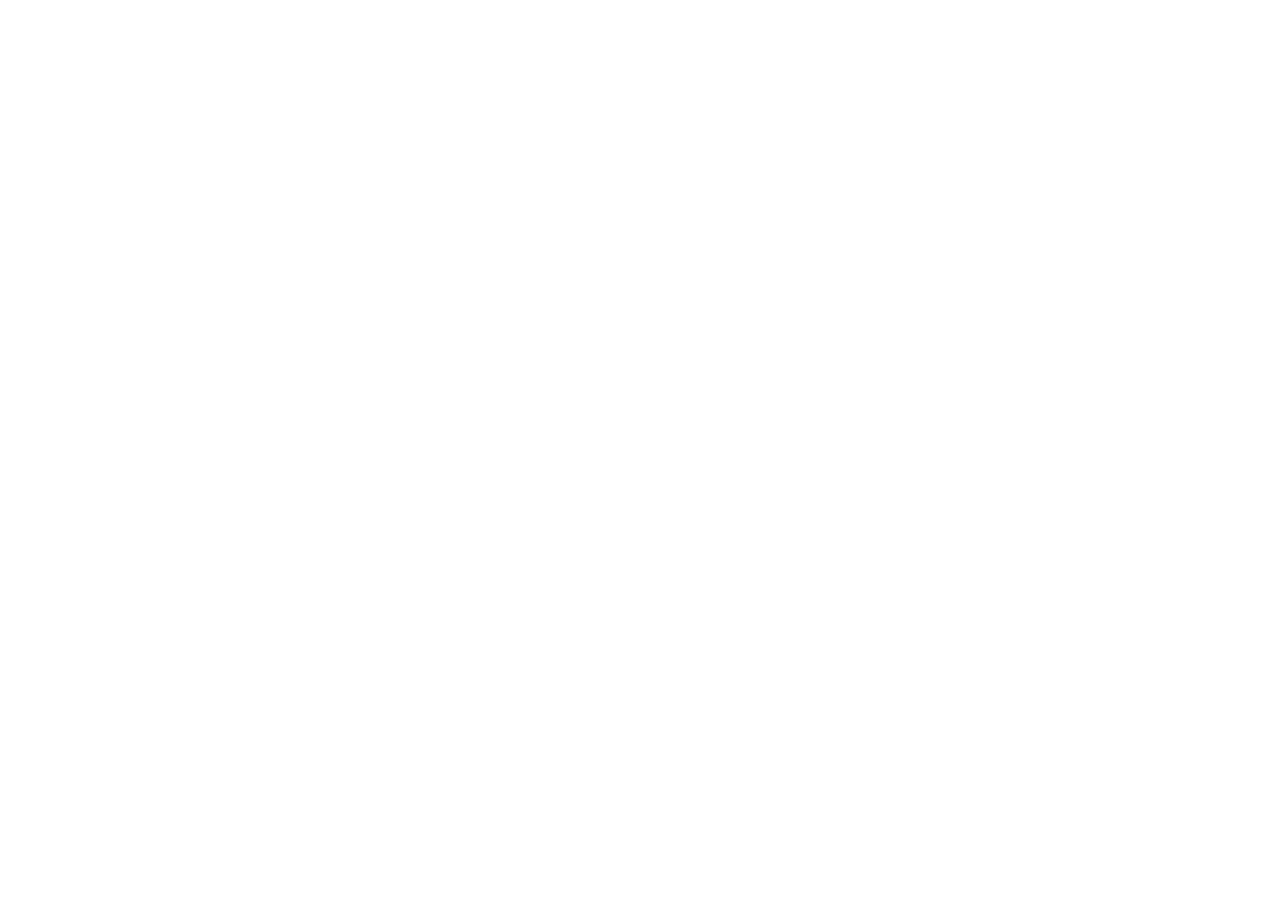
==== index.html @ a1ae839c "primeiro commit do HTML" ====
<!DOCTYPE html>
<html lang="en">
<head>
    <meta charset="UTF-8">
    <meta name="viewport" content="width=device-width, initial-scale=1.0">
    <title>Feedback</title>
</head>
<body>
    
</body>
</html>
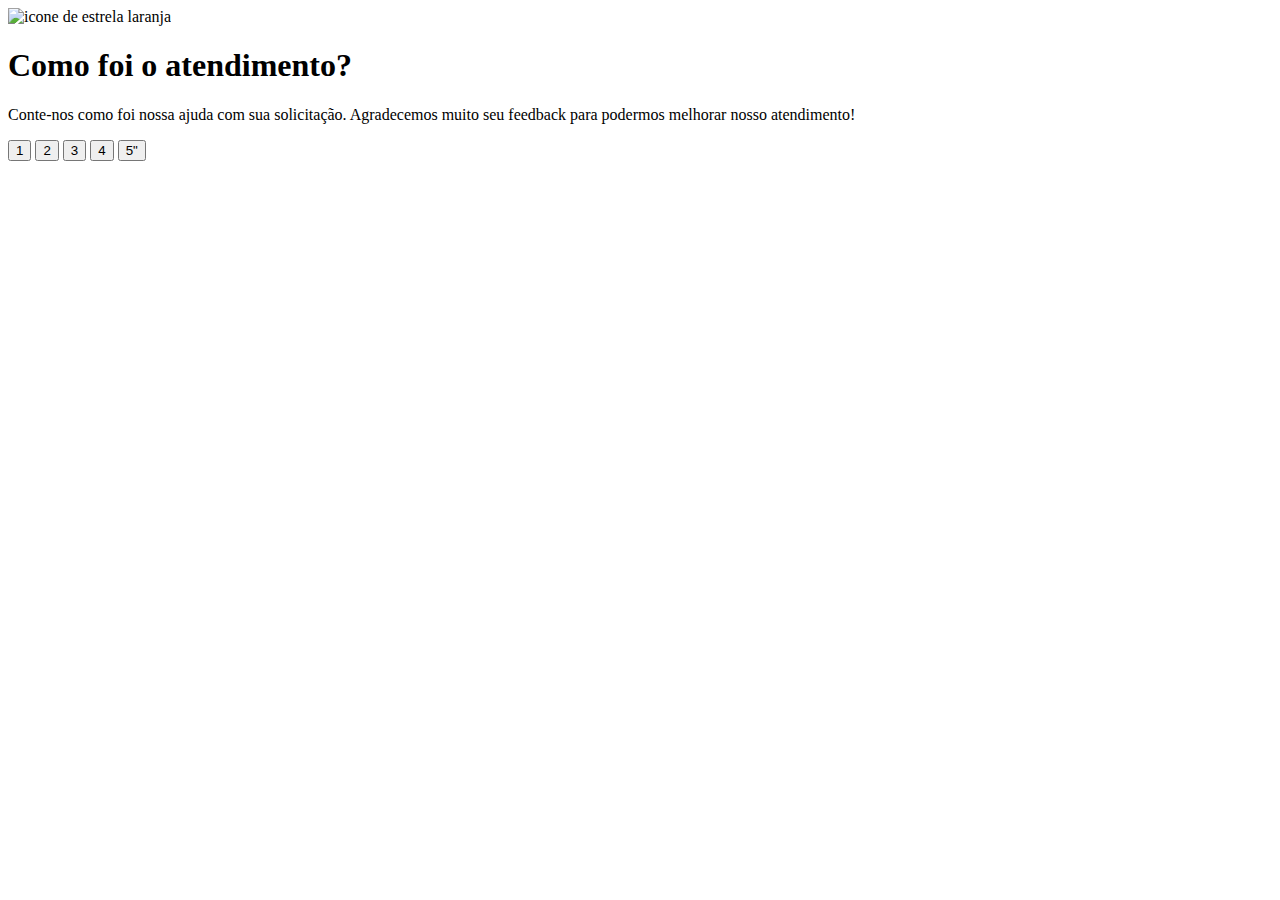
==== commit 17ba85a2: "segundo commit do html" ====
--- a/index.html
+++ b/index.html
@@ -6,6 +6,24 @@
     <title>Feedback</title>
 </head>
 <body>
-    
+    <div class="card">
+        <div>
+            <img src="./images/icon-star.svg" alt="icone de estrela laranja">
+        </div>
+
+        <h1>Como foi o atendimento?</h1>
+
+        <p>Conte-nos como foi nossa ajuda com sua solicitação. Agradecemos muito seu feedback 
+            para podermos melhorar nosso atendimento!</p>
+
+            <div>
+                <button>1</button>
+                <button>2</button>
+                <button>3</button>
+                <button>4</button>
+                <button>5"</button>
+            </div>
+
+    </div>
 </body>
 </html>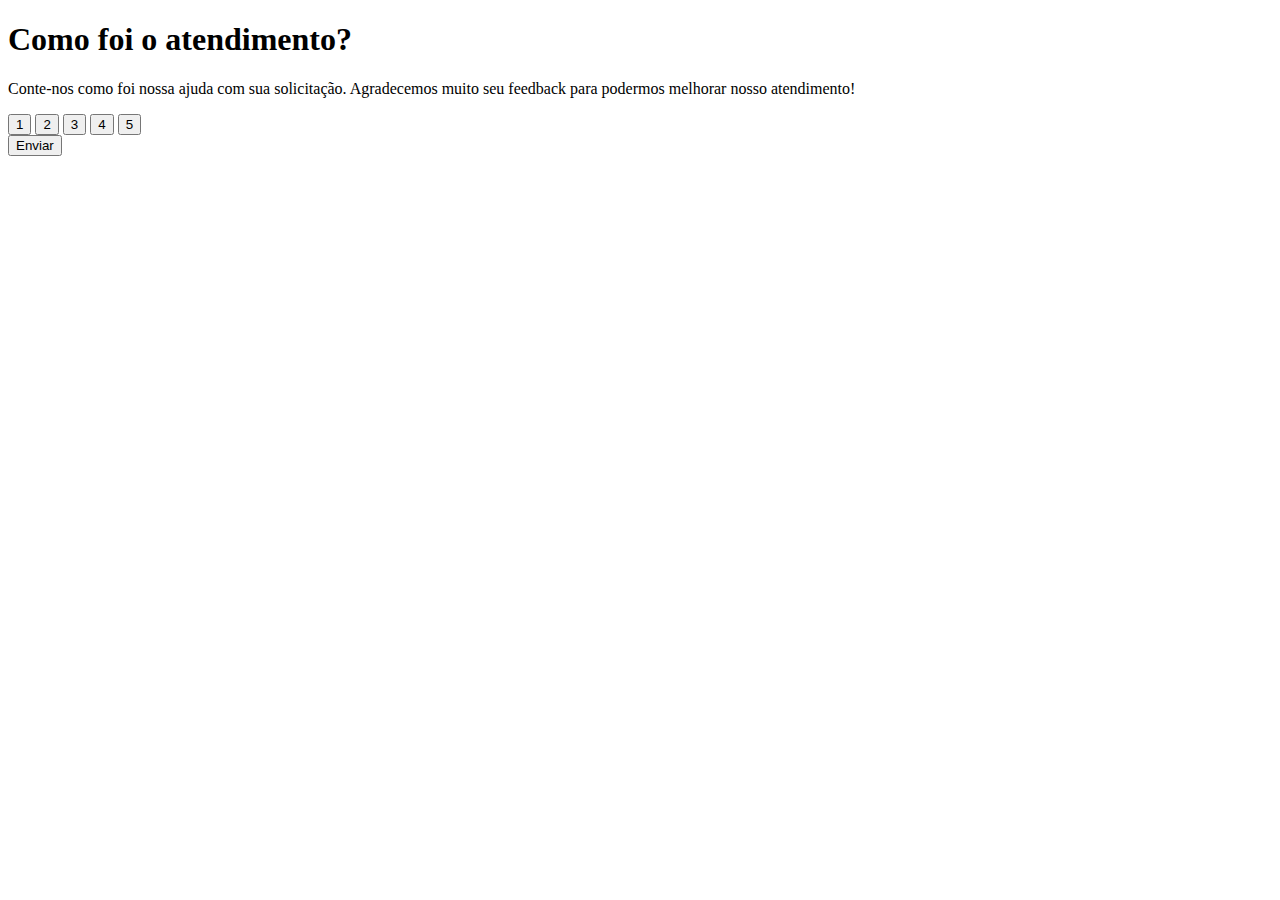
==== commit badde825: "terceiro commit do html" ====
--- a/index.html
+++ b/index.html
@@ -7,7 +7,7 @@
 </head>
 <body>
     <div class="card">
-        <div>
+        <div class="estrela>
             <img src="./images/icon-star.svg" alt="icone de estrela laranja">
         </div>
 
@@ -16,14 +16,15 @@
         <p>Conte-nos como foi nossa ajuda com sua solicitação. Agradecemos muito seu feedback 
             para podermos melhorar nosso atendimento!</p>
 
-            <div>
+            <div class="notas">
                 <button>1</button>
                 <button>2</button>
                 <button>3</button>
                 <button>4</button>
-                <button>5"</button>
+                <button>5</button>
             </div>
 
+            <button>Enviar</button>
     </div>
 </body>
 </html>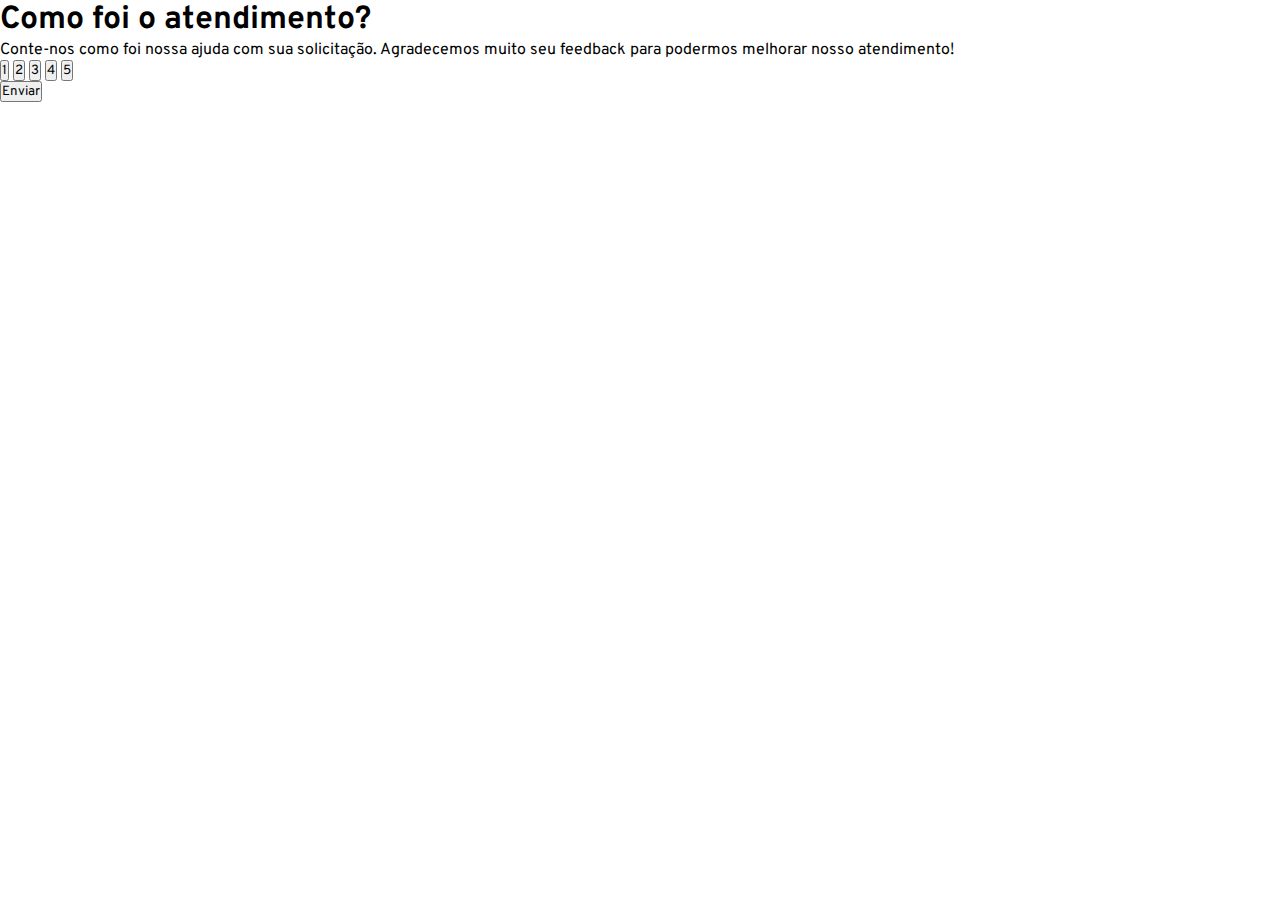
==== commit 9a49861d: "quarto commit do html e primeiro do CSS" ====
--- a/index.html
+++ b/index.html
@@ -3,6 +3,10 @@
 <head>
     <meta charset="UTF-8">
     <meta name="viewport" content="width=device-width, initial-scale=1.0">
+    <link rel="stylesheet" href="style.css">
+    <link rel="preconnect" href="https://fonts.googleapis.com">
+    <link rel="preconnect" href="https://fonts.gstatic.com" crossorigin>
+    <link href="https://fonts.googleapis.com/css2?family=Overpass:ital,wght@0,100..900;1,100..900&display=swap" rel="stylesheet">
     <title>Feedback</title>
 </head>
 <body>
--- a/style.css
+++ b/style.css
@@ -0,0 +1,6 @@
+* {
+    margin: 0;
+    padding: 0;
+    box-sizing: border-box;
+    font-family: "Overpass", sans-serif;
+}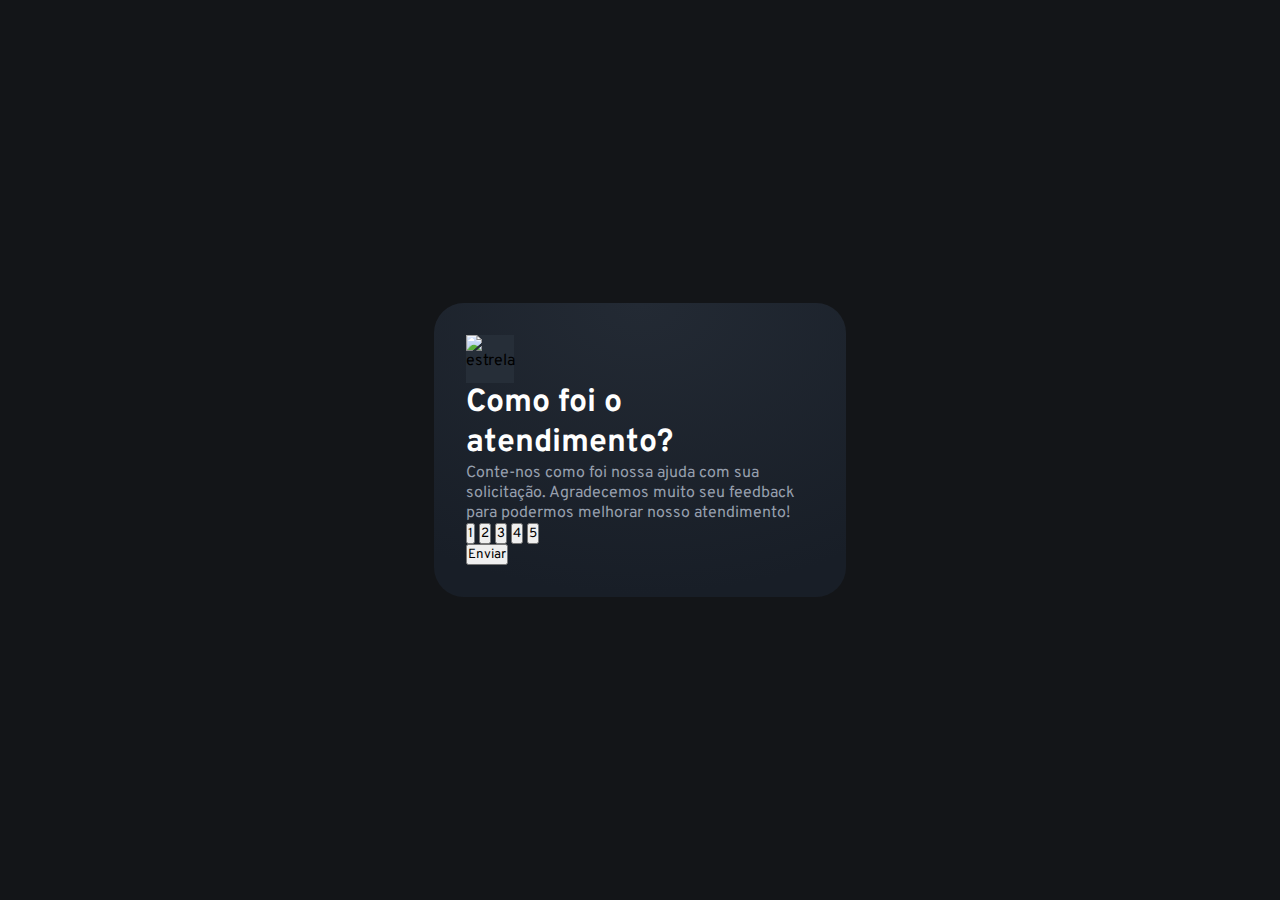
==== commit 48a2e8e2: "terceiro commit do CSS" ====
--- a/index.html
+++ b/index.html
@@ -11,8 +11,8 @@
 </head>
 <body>
     <div class="card">
-        <div class="estrela>
-            <img src="./images/icon-star.svg" alt="icone de estrela laranja">
+        <div class="estrela">
+            <img src="./images/icon-star.svg" alt="estrela">
         </div>
 
         <h1>Como foi o atendimento?</h1>
--- a/style.css
+++ b/style.css
@@ -3,4 +3,45 @@
     padding: 0;
     box-sizing: border-box;
     font-family: "Overpass", sans-serif;
+}
+
+:root {
+    --dark-blue: #262e38;
+    --light-gray: #969fad;
+    --medium-gray: #7c8798;
+    --orange: #fc7614;
+    --white: #FFF;
+    --very-dark-blue: #131518;
+    --black-gradient: radial-gradient(98.96% 98.96% at 50% 0%, #232a34 0%, #181e27 100%);
+}
+
+body {
+    background-color: var(--very-dark-blue);
+    height: 100svh;
+
+    display: flex;
+    justify-content: center;
+    align-items: center;
+    
+}
+
+.card {
+    background: var(--black-gradient);
+    max-width: 412px;
+    padding: 32px;
+    border-radius: 30px;    
+}
+
+.card h1 {
+    color: var(--white);
+}
+
+.card p {
+    color: var(--light-gray);
+}
+
+.estrela {
+    background-color: var(--dark-blue);
+    width: 48px;
+    height: 48px;
 }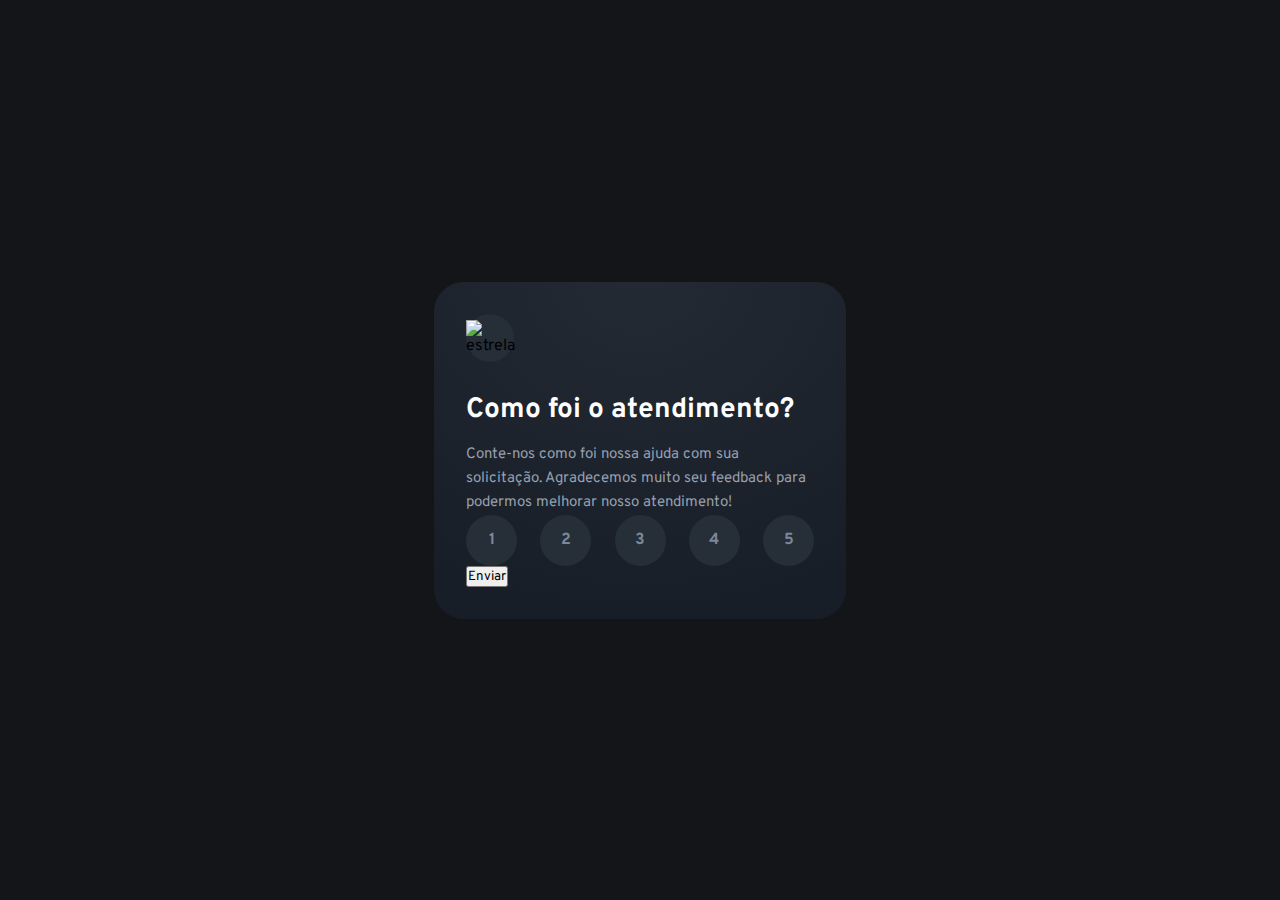
==== commit 0dcc81dd: "quinto commit do CSS" ====
--- a/index.html
+++ b/index.html
@@ -12,7 +12,7 @@
 <body>
     <div class="card">
         <div class="estrela">
-            <img src="./images/icon-star.svg" alt="estrela">
+            <img src="./images/icon-star.svg" alt="estrela">    
         </div>
 
         <h1>Como foi o atendimento?</h1>
@@ -20,7 +20,7 @@
         <p>Conte-nos como foi nossa ajuda com sua solicitação. Agradecemos muito seu feedback 
             para podermos melhorar nosso atendimento!</p>
 
-            <div class="notas">
+            <div class="botoes">
                 <button>1</button>
                 <button>2</button>
                 <button>3</button>
--- a/style.css
+++ b/style.css
@@ -3,6 +3,7 @@
     padding: 0;
     box-sizing: border-box;
     font-family: "Overpass", sans-serif;
+    -webkit-font-smoothing: antialiased;
 }
 
 :root {
@@ -32,16 +33,50 @@
     border-radius: 30px;    
 }
 
-.card h1 {
-    color: var(--white);
-}
-
-.card p {
-    color: var(--light-gray);
-}
 
 .estrela {
     background-color: var(--dark-blue);
     width: 48px;
     height: 48px;
-}+
+    display: flex;
+    justify-content: center;
+    align-items: center;
+
+    border-radius: 50%;
+
+    margin-bottom: 30px;
+}
+
+.card h1 {
+    color: var(--white);
+    font-size: 28px;
+    margin-bottom: 15px;
+}
+
+.card p {
+    color: var(--light-gray);
+    font-size: 15px;
+    line-height: 24px;
+}
+
+.botoes {
+    display: flex;
+    justify-content: space-between;
+}
+
+.botoes button {
+    width: 51px;
+    height: 51px;
+    font-size: 16px;
+    font-weight: 700;
+    line-height: 24px;
+    border-radius: 50%;
+    border: none;
+    color: var(--medium-gray);
+    background-color: var(--dark-blue);
+}
+
+.botoes button:hover{
+    
+}
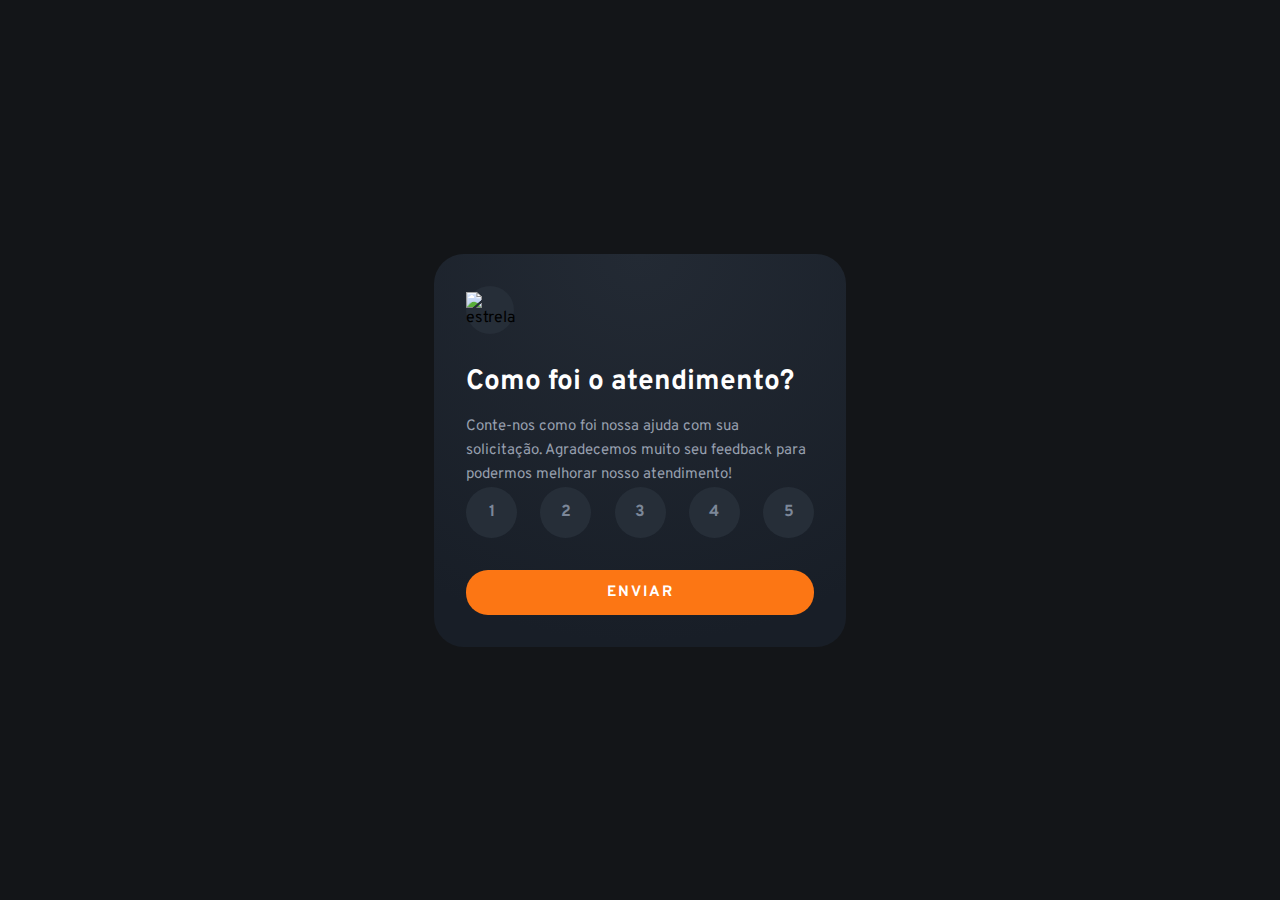
==== commit fe857b37: "quinto commit do html e 7 commit do CSS" ====
--- a/index.html
+++ b/index.html
@@ -28,7 +28,7 @@
                 <button>5</button>
             </div>
 
-            <button>Enviar</button>
+            <a href="">Enviar</a>
     </div>
 </body>
 </html>--- a/style.css
+++ b/style.css
@@ -63,6 +63,7 @@
 .botoes {
     display: flex;
     justify-content: space-between;
+    margin-bottom: 32px;
 }
 
 .botoes button {
@@ -75,8 +76,40 @@
     border: none;
     color: var(--medium-gray);
     background-color: var(--dark-blue);
+
+    transition: all ease-in-out 0.3s;
 }
 
 .botoes button:hover{
-    
+    color: var(--white);
+    background-color: var(--orange);
+    cursor: pointer;
 }
+
+.botoes button:focus {
+    color: var(--white);
+    background-color: var(--light-gray);
+}
+
+.card > a{
+    display: block;
+    width: 100%;
+    padding: 13px;
+    background-color: var(--orange);
+    font-size: 15px;
+    font-weight: 700;
+    text-transform: uppercase;
+    letter-spacing: 2px;
+    color: var(--white);
+    border: none;
+    border-radius: 22px;
+    transition: all ease-in-out 0.3s;
+    text-align: center;
+    text-decoration: none;
+}
+
+.card > a:hover {
+    color: var(--orange);
+    background-color: var(--white);
+    cursor: pointer;
+}
